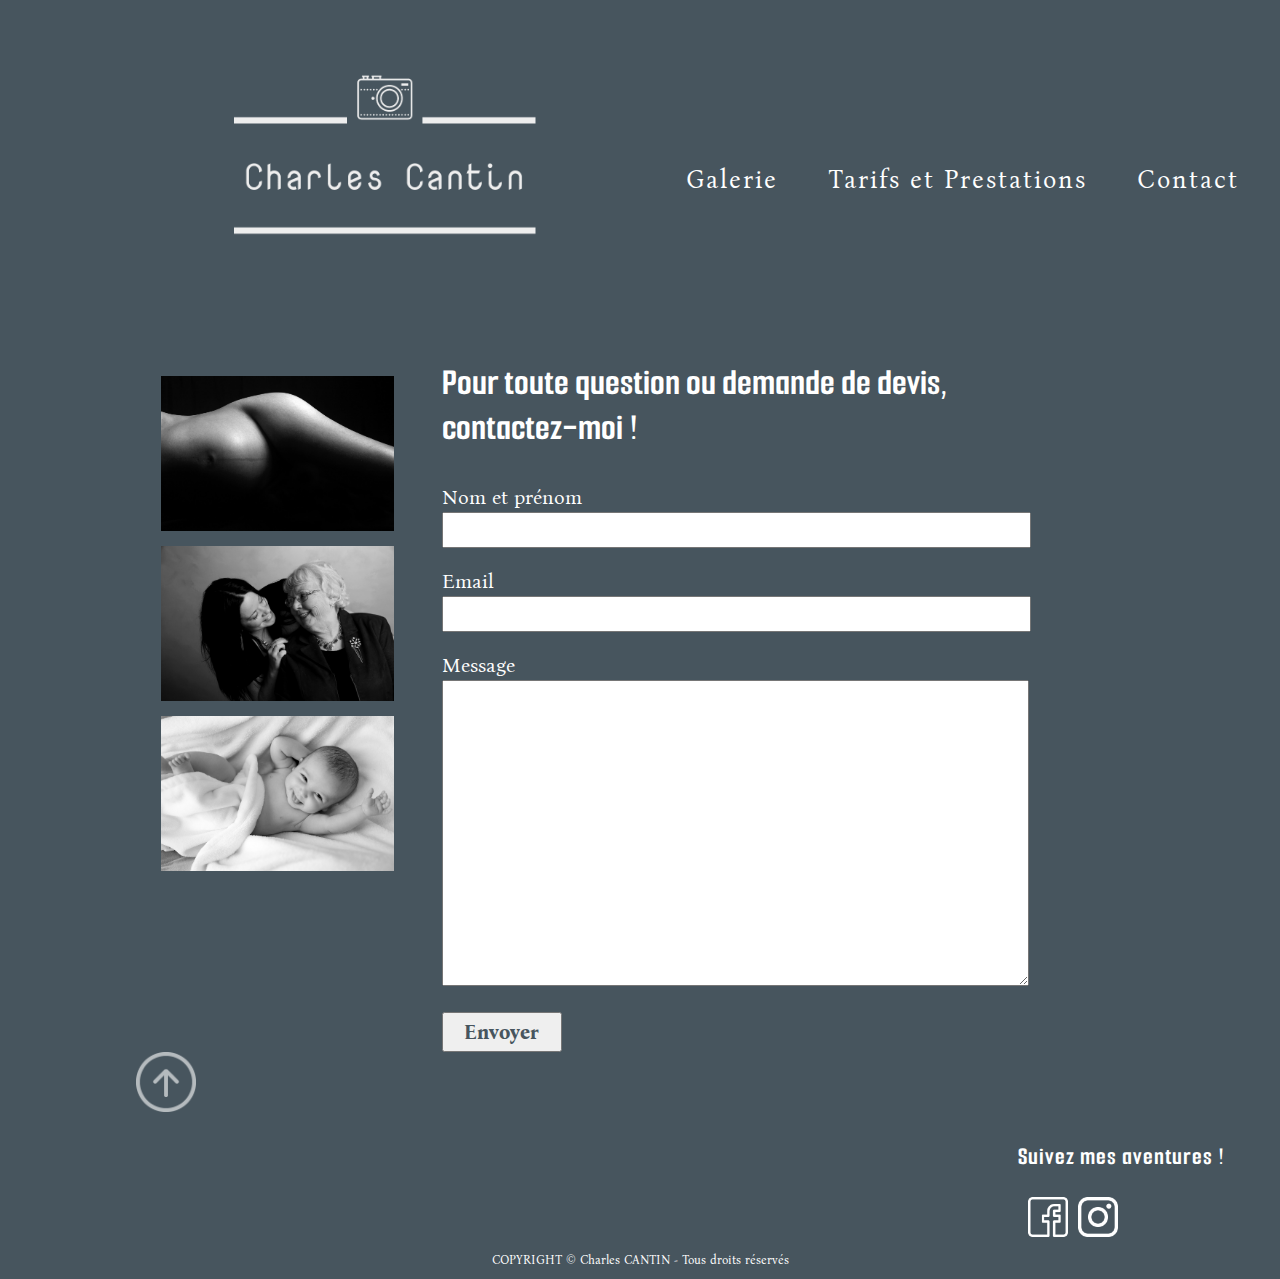
==== contact.html @ 1b3fb898 "second commit" ====
<!DOCTYPE html>
<html lang="fr">
<head>
    <title>Charles Cantin Photographe</title>

    <!--META-->
    <meta charset="UTF-8">
    <meta name="viewport" content="width=device-width, initial-scale=1.0">
    <meta name="keywords" content="Photographe, photo, photos, Photographie, portrait, studio, couple, grossesse, mariage, cérémonie, solo, baptême">
    <meta name="description" content="Bienvenue sur le site de Charles Cantin, photographe passionnée et capteur de moments de vie">

    <!--FONTS-->
    <link rel="preconnect" href="https://fonts.googleapis.com">
    <link rel="preconnect" href="https://fonts.gstatic.com" crossorigin>
    <link href="https://fonts.googleapis.com/css2?family=Bona+Nova&family=Smooch+Sans:wght@100&display=swap" rel="stylesheet">

    <!--CSS-->
    <link rel="stylesheet" href="style.css"/>

    <!--JS-->
    <script src="script.js" async></script>

</head>

<body class="body2">

    <header id="hautpage">
        <!-- logo -->
        <div><img class="logo" src="logo/logo2.png" alt="logo"></div>
            
        <!-- navigation -->
        <ul class="main-nav">
            <li><a href="galerie.html">Galerie</a></li>
            <li><a href="tarifs.html">Tarifs et Prestations</a></li>
            <li><a class="active" href="contact.html">Contact</a></li>      
        </ul>
        
    </header>

    <div class="container3">

        <div class="gal-contact">
            <img class="photos-contact" src="photos/grossesse/pregnancy.jpg" alt="pregnancy">
            <img class="photos-contact" src="photos/famille/grandmother.jpg" alt="grandmother">
            <img class="photos-contact" src="photos/bébé/babybed.jpg" alt="babybed">
        </div>

        <div class="bloc-contact">
            <h2>Pour toute question ou demande de devis, contactez-moi !</h2>

            <form
                action="https://formspree.io/f/mvojlkrn"
                method="POST"
>       
                <label>Nom et prénom 
                    <br><input class="champ" type="text" name="nom"></label>
                <br>
                
                <label>Email 
                    <br><input class="champ" type="email" name="email"></label>
                <br> 
                
                <label>Message
                    <br><textarea name="message"></textarea></label>
        
                <br>
                <button type="submit">Envoyer</button>

            </form>
        </div>

    </div>

    <a href="#hautpage"><img class="fleche"src="icones/fleche.png" alt="hautpage"></a>

    <footer>
        <div class="rs">
            <p class="follow">Suivez mes aventures !</p>
            
            <div class="rs2">
                <a href="www.facebook.com/charlescantin"><img class="fb" src="icones/facebook.png" alt="facebook"></a>
                <a href="www.instagram.com/charlescantin"><img class="ig" src="icones/instagram.png" alt="instagram"></a>
            </div>
        </div>

        <p class="credits">COPYRIGHT © Charles CANTIN - Tous droits réservés</p>

    </footer>

<script src="script.js" async></script>   

</body>

</html>
---- style.css ----
/* GENERAL */

body {
    background-color :#47555E;
}

a {
    text-decoration: none;
}

.fleche {
    width: 60px;
    height: auto;
    margin-left: 10%;
    opacity: 0.6 ;
}
.fleche:hover {
    opacity:1;
    transition: 0.3s;
}

h2 {
    font-family: 'Smooch Sans', sans-serif;
    font-size: 38px;
    color: white;
    letter-spacing: 1;
}


/* NAVIGATION */

header {
    display: flex;
    flex-direction: row;
    margin-left: 10%;
}

.logo {
    width: 500px;
    height: auto;
    margin-top: 10%;
}

.main-nav {
    display:flex;
    flex-direction: row;
    margin-top: 13%;
    list-style: none;
    text-decoration: none;
    font-family: 'Bona Nova', serif;
    color: white;
    font-size: 25px; 
    line-height: 2;
    letter-spacing: 2px;
    padding-left: 0;
}

.main-nav a:link {
    text-decoration: none;
    color:white;
}

.main-nav a {
    margin-left: 50px;
}

.main-nav a:visited {
    color: white;
    text-decoration: none;
}

.active {
    text-decoration: underline;
    color: white;
}

.main-nav a:hover {
    background-color:white ;
    color: #47555E;
    text-decoration: none;
}



/* PAGE ACCUEIL */

.body1 {
    background-attachment: fixed;
    background-image: url(photos/bébé/babyfoot.jpg);
    background-repeat: no-repeat;
    background-size: cover;
}

.container1 {
    position: relative;
    text-align: center;
    z-index: 1;
    margin-top: 20%;
}

.name1 {
    font-family: 'Bona Nova', serif;
    font-size: 60px;
    color: #47555E;
    margin-bottom: -10px;
}

.job1 {
    margin-top: -15px;
    font-family: 'Smooch Sans', sans-serif;
    color: #47555E;
    font-size: 50px;
}

hr {
    color: #47555E;
    size: 3px;
    width: 100px;
  }



/* PAGE GALERIE */

.body2 {
    margin-left: 10px;
    margin-right: 10px;
}

.container2 {
    display: flex;
    flex-direction: row;
}

.cat {
    margin-left: 10%;
    margin-top: 5%;
}

.title-cat {
    font-family:'Smooch Sans', sans-serif;
    color: white; 
    font-size: 35px;
    font-weight: bold;
}

label {
    font-family: 'Bona Nova', serif;
    color:white;
    line-height: 1.5;
    font-size: 20px;
}

.galerie {
    margin-left: 2%;
    margin-top: 7%;
}

.gal-wed, .gal-bab, .gal-two, .gal-fam, .gal-chr, .gal-preg {
    width: 30%;
}


/* TARIFS ET PRESTATIONS */

table {
    margin: 5% 12% 5% 12%;
    color: white;    
}

tr, td {
    vertical-align: top;
    padding: 10px;
}

.title {
    font-family: 'Bona Nova', serif;
    text-align: center;
    font-size: 20px;
    font-weight: 600;
}

.price {
    font-family:'Smooch Sans', sans-serif;
    font-weight: bold;
    font-size: 25px;
    text-align: center;
    border-bottom: 1px solid white;
    padding-top: 0px;
}

.description {
    text-align: justify;
    font-size: 18px;
    padding: 18px;
}

.small {
    font-size: 15px;
}

.gal-tarifs {
    margin-left: 5%;
    margin-right: 5%;
}

.photos-tarifs {
    width: 24%;
    margin-right: 5px;
    margin-bottom: 5%;
}

/*CONTACT*/

.container3 {
    display: flex;
    flex-direction: row;
    margin-left: 12%;
    margin-right: 12%;
    margin-top: 5%;
}

.gal-contact {
    display: flex;
    flex-direction: column;
    width: 40%;
    margin-top: 5%;
    margin-bottom: 3%;
}

.photos-contact {
    width: 100%;
    margin-bottom: 15px;
    height: auto;
}

.bloc-contact {
    display: flex;
    flex-direction: column;
    width: 100%;
    margin-left: 5%;
    margin-right: 10%;
}

form {
    display: flex;
    flex-direction: column;
}

.champ {
    width: 100%;
    height: 30px;
}

textarea {
    width: 100%;
    height: 300px;
}

button {
    width: 120px;
    height: 40px;
    font-family: 'Bona Nova', serif;
    font-size: 20px;
    color:#47555E;
    font-weight: 600;
}


/*FOOTER */

.rs {
    display: flex;
    flex-direction: column;
    margin-left: 80%;
}

.rs2 {
    display: flex;
    flex-direction: row;
}

.follow {
    font-family: 'Smooch Sans', sans-serif;
    color : white;
    font-size: 25px;
    font-weight: bold;
    letter-spacing: 1px;
}

.fb, .ig {
    width: 40px;
    margin-left: 10px;
}

.fb:hover, .ig:hover {
    transform: rotateY(360deg);
    transition: 0.5s;
}

.credits {
    font-family: 'Bona Nova', serif;
    color:white;
    font-size: 12px ;
    text-align: center;
}
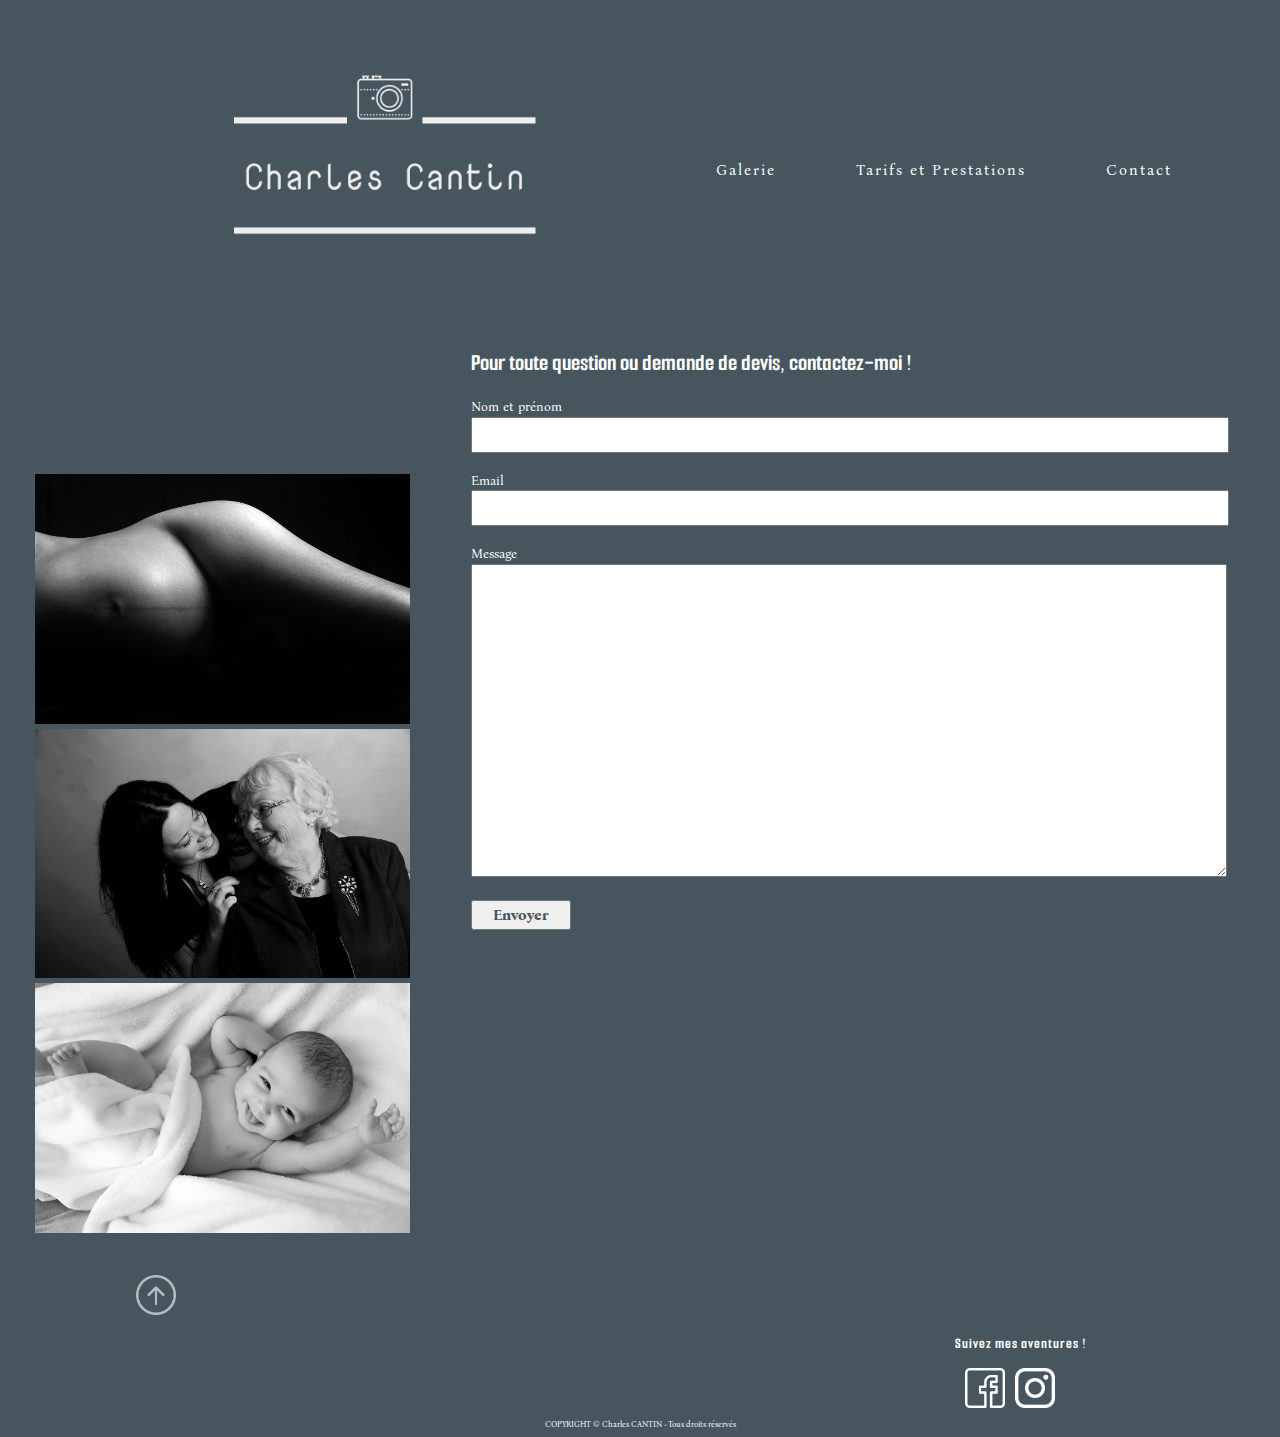
==== commit 789ec1d7: "media queries" ====
--- a/contact.html
+++ b/contact.html
@@ -16,6 +16,7 @@
 
     <!--CSS-->
     <link rel="stylesheet" href="style.css"/>
+    <link rel="stylesheet" href="media.css"/>
 
     <!--JS-->
     <script src="script.js" async></script>
--- a/style.css
+++ b/style.css
@@ -1,306 +1,289 @@
 /* GENERAL */
 
 body {
-    background-color :#47555E;
+  background-color: #47555e;
 }
 
 a {
-    text-decoration: none;
+  text-decoration: none;
 }
 
 .fleche {
-    width: 60px;
-    height: auto;
-    margin-left: 10%;
-    opacity: 0.6 ;
+  width: 60px;
+  height: auto;
+  margin-left: 10%;
+  opacity: 0.6;
 }
 .fleche:hover {
-    opacity:1;
-    transition: 0.3s;
+  opacity: 1;
+  transition: 0.3s;
 }
 
 h2 {
-    font-family: 'Smooch Sans', sans-serif;
-    font-size: 38px;
-    color: white;
-    letter-spacing: 1;
-}
-
+  font-family: "Smooch Sans", sans-serif;
+  font-size: 38px;
+  color: white;
+  letter-spacing: 1;
+}
 
 /* NAVIGATION */
 
 header {
-    display: flex;
-    flex-direction: row;
-    margin-left: 10%;
+  display: flex;
+  flex-direction: row;
 }
 
 .logo {
-    width: 500px;
-    height: auto;
-    margin-top: 10%;
+  width: 500px;
+  height: auto;
+  margin-top: 10%;
 }
 
 .main-nav {
-    display:flex;
-    flex-direction: row;
-    margin-top: 13%;
-    list-style: none;
-    text-decoration: none;
-    font-family: 'Bona Nova', serif;
-    color: white;
-    font-size: 25px; 
-    line-height: 2;
-    letter-spacing: 2px;
-    padding-left: 0;
+  display: flex;
+  flex-direction: row;
+  list-style: none;
+  text-decoration: none;
+  font-family: "Bona Nova", serif;
+  color: white;
+  font-size: 25px;
+  line-height: 2;
+  letter-spacing: 2px;
+  padding-left: 0;
 }
 
 .main-nav a:link {
-    text-decoration: none;
-    color:white;
-}
-
-.main-nav a {
-    margin-left: 50px;
+  text-decoration: none;
+  color: white;
 }
 
 .main-nav a:visited {
-    color: white;
-    text-decoration: none;
+  color: white;
+  text-decoration: none;
 }
 
 .active {
-    text-decoration: underline;
-    color: white;
+  text-decoration: underline;
+  color: white;
 }
 
 .main-nav a:hover {
-    background-color:white ;
-    color: #47555E;
-    text-decoration: none;
-}
-
-
+  background-color: white;
+  color: #47555e;
+  text-decoration: none;
+}
 
 /* PAGE ACCUEIL */
 
 .body1 {
-    background-attachment: fixed;
-    background-image: url(photos/bébé/babyfoot.jpg);
-    background-repeat: no-repeat;
-    background-size: cover;
+  background-image: url(photos/bébé/babyfoot.jpg);
+  background-repeat: no-repeat;
 }
 
 .container1 {
-    position: relative;
-    text-align: center;
-    z-index: 1;
-    margin-top: 20%;
+  position: relative;
+  text-align: center;
+  z-index: 1;
+  margin-top: 20%;
 }
 
 .name1 {
-    font-family: 'Bona Nova', serif;
-    font-size: 60px;
-    color: #47555E;
-    margin-bottom: -10px;
+  font-family: "Bona Nova", serif;
+  font-size: 60px;
+  color: #47555e;
+  margin-bottom: -10px;
 }
 
 .job1 {
-    margin-top: -15px;
-    font-family: 'Smooch Sans', sans-serif;
-    color: #47555E;
-    font-size: 50px;
+  margin-top: -15px;
+  font-family: "Smooch Sans", sans-serif;
+  color: #47555e;
+  font-size: 50px;
 }
 
 hr {
-    color: #47555E;
-    size: 3px;
-    width: 100px;
-  }
-
-
+  color: #47555e;
+  size: 3px;
+  width: 100px;
+}
 
 /* PAGE GALERIE */
 
-.body2 {
-    margin-left: 10px;
-    margin-right: 10px;
-}
-
 .container2 {
-    display: flex;
-    flex-direction: row;
-}
-
-.cat {
-    margin-left: 10%;
-    margin-top: 5%;
+  display: flex;
+  flex-direction: row;
 }
 
 .title-cat {
-    font-family:'Smooch Sans', sans-serif;
-    color: white; 
-    font-size: 35px;
-    font-weight: bold;
+  font-family: "Smooch Sans", sans-serif;
+  color: white;
+  font-size: 35px;
+  font-weight: bold;
 }
 
 label {
-    font-family: 'Bona Nova', serif;
-    color:white;
-    line-height: 1.5;
-    font-size: 20px;
+  font-family: "Bona Nova", serif;
+  color: white;
+  line-height: 1.5;
+  font-size: 20px;
 }
 
 .galerie {
-    margin-left: 2%;
-    margin-top: 7%;
-}
-
-.gal-wed, .gal-bab, .gal-two, .gal-fam, .gal-chr, .gal-preg {
-    width: 30%;
-}
-
+  margin-left: 2%;
+  margin-top: 7%;
+}
+
+.gal-wed,
+.gal-bab,
+.gal-two,
+.gal-fam,
+.gal-chr,
+.gal-preg {
+  width: 30%;
+}
 
 /* TARIFS ET PRESTATIONS */
 
-table {
-    margin: 5% 12% 5% 12%;
-    color: white;    
-}
-
-tr, td {
-    vertical-align: top;
-    padding: 10px;
-}
-
-.title {
-    font-family: 'Bona Nova', serif;
-    text-align: center;
-    font-size: 20px;
-    font-weight: 600;
-}
-
-.price {
-    font-family:'Smooch Sans', sans-serif;
-    font-weight: bold;
-    font-size: 25px;
-    text-align: center;
-    border-bottom: 1px solid white;
-    padding-top: 0px;
-}
-
-.description {
-    text-align: justify;
-    font-size: 18px;
-    padding: 18px;
+.prestations-laptop {
+  margin: 5% 12% 5% 12%;
+  color: white;
+}
+
+tr,
+td {
+  vertical-align: top;
+  padding: 10px;
+}
+
+.title-laptop {
+  font-family: "Bona Nova", serif;
+  text-align: center;
+  font-size: 20px;
+  font-weight: 600;
+}
+
+.price-laptop {
+  font-family: "Smooch Sans", sans-serif;
+  font-weight: bold;
+  font-size: 25px;
+  text-align: center;
+  border-bottom: 1px solid white;
+  padding-top: 0px;
+}
+
+.description-laptop {
+  text-align: justify;
+  font-size: 18px;
+  padding: 18px;
 }
 
 .small {
-    font-size: 15px;
+  font-size: 15px;
 }
 
 .gal-tarifs {
-    margin-left: 5%;
-    margin-right: 5%;
+  margin-left: 5%;
+  margin-right: 5%;
 }
 
 .photos-tarifs {
-    width: 24%;
-    margin-right: 5px;
-    margin-bottom: 5%;
+  width: 24%;
+  margin-right: 5px;
+  margin-bottom: 5%;
 }
 
 /*CONTACT*/
 
 .container3 {
-    display: flex;
-    flex-direction: row;
-    margin-left: 12%;
-    margin-right: 12%;
-    margin-top: 5%;
+  display: flex;
+  flex-direction: row;
+  margin-left: 12%;
+  margin-right: 12%;
+  margin-top: 5%;
 }
 
 .gal-contact {
-    display: flex;
-    flex-direction: column;
-    width: 40%;
-    margin-top: 5%;
-    margin-bottom: 3%;
+  display: flex;
+  flex-direction: column;
+  width: 40%;
+  margin-top: 5%;
+  margin-bottom: 3%;
 }
 
 .photos-contact {
-    width: 100%;
-    margin-bottom: 15px;
-    height: auto;
+  width: 100%;
+  margin-bottom: 15px;
+  height: auto;
 }
 
 .bloc-contact {
-    display: flex;
-    flex-direction: column;
-    width: 100%;
-    margin-left: 5%;
-    margin-right: 10%;
+  display: flex;
+  flex-direction: column;
+  width: 100%;
+  margin-left: 5%;
+  margin-right: 10%;
 }
 
 form {
-    display: flex;
-    flex-direction: column;
+  display: flex;
+  flex-direction: column;
 }
 
 .champ {
-    width: 100%;
-    height: 30px;
+  width: 100%;
+  height: 30px;
 }
 
 textarea {
-    width: 100%;
-    height: 300px;
+  width: 100%;
+  height: 300px;
 }
 
 button {
-    width: 120px;
-    height: 40px;
-    font-family: 'Bona Nova', serif;
-    font-size: 20px;
-    color:#47555E;
-    font-weight: 600;
-}
-
+  width: 120px;
+  height: 40px;
+  font-family: "Bona Nova", serif;
+  font-size: 20px;
+  color: #47555e;
+  font-weight: 600;
+}
 
 /*FOOTER */
 
 .rs {
-    display: flex;
-    flex-direction: column;
-    margin-left: 80%;
+  display: flex;
+  flex-direction: column;
+  margin-left: 80%;
 }
 
 .rs2 {
-    display: flex;
-    flex-direction: row;
+  display: flex;
+  flex-direction: row;
 }
 
 .follow {
-    font-family: 'Smooch Sans', sans-serif;
-    color : white;
-    font-size: 25px;
-    font-weight: bold;
-    letter-spacing: 1px;
-}
-
-.fb, .ig {
-    width: 40px;
-    margin-left: 10px;
-}
-
-.fb:hover, .ig:hover {
-    transform: rotateY(360deg);
-    transition: 0.5s;
+  font-family: "Smooch Sans", sans-serif;
+  color: white;
+  font-size: 25px;
+  font-weight: bold;
+  letter-spacing: 1px;
+}
+
+.fb,
+.ig {
+  width: 40px;
+  margin-left: 10px;
+}
+
+.fb:hover,
+.ig:hover {
+  transform: rotateY(360deg);
+  transition: 0.5s;
 }
 
 .credits {
-    font-family: 'Bona Nova', serif;
-    color:white;
-    font-size: 12px ;
-    text-align: center;
-}+  font-family: "Bona Nova", serif;
+  color: white;
+  font-size: 12px;
+  text-align: center;
+}
--- a/media.css
+++ b/media.css
@@ -0,0 +1,292 @@
+/* MOBILES */
+
+@media screen and (max-width: 426px) {
+  .fleche {
+    width: 40px;
+  }
+  .logo {
+    width: 230px;
+  }
+  .main-nav {
+    font-size: 15px;
+    flex-direction: column;
+    margin-top: 8%;
+  }
+  .name1 {
+    font-size: 30px;
+  }
+  .job1 {
+    font-size: 25px;
+    font-weight: 800;
+  }
+  .body1 {
+    background-position-x: 25%;
+  }
+  .container1 {
+    margin-top: 70%;
+  }
+  .cat {
+    margin-left: 5%;
+  }
+  .title-cat {
+    font-size: 20px;
+  }
+  label {
+    font-size: 10px;
+  }
+  .galerie {
+    margin-left: 5%;
+  }
+  .gal-wed,
+  .gal-bab,
+  .gal-two,
+  .gal-fam,
+  .gal-chr,
+  .gal-preg {
+    width: 45%;
+  }
+  .rs {
+    margin-left: 60%;
+  }
+  .follow {
+    font-size: 15px;
+  }
+  .rs2 {
+    justify-content: flex-end;
+    margin-right: 20%;
+  }
+  .fb,
+  .ig {
+    width: 30px;
+  }
+  .credits {
+    font-size: 10px;
+  }
+  .prestations-laptop {
+    display: none;
+  }
+  .prestations-mobile1,
+  .prestations-mobile2 {
+    color: white;
+    margin-left: 2%;
+    margin-right: 2%;
+  }
+  .prestations-mobile1,
+  .prestations-mobile2 {
+    margin-top: 2%;
+  }
+  .prestations-mobile2 {
+    margin-bottom: 10%;
+  }
+  .title-mobile {
+    font-family: "Bona Nova", serif;
+    font-size: 15px;
+    color: white;
+    text-align: center;
+    font-weight: 600;
+  }
+  .price-mobile {
+    font-family: "Smooch Sans", sans-serif;
+    font-weight: bold;
+    font-size: 20px;
+    text-align: center;
+    border-bottom: 2px dotted white;
+    padding-top: 0px;
+  }
+  .description-mobile {
+    text-align: justify;
+    font-size: 12px;
+    padding: 10px;
+  }
+  .small {
+    font-size: 8px;
+  }
+  .ligne-mobile {
+    width: 100%;
+  }
+  .photos-tarifs {
+    width: 48%;
+    margin-bottom: 0%;
+  }
+  .gal-tarifs {
+    margin-left: 2%;
+    margin-right: 2%;
+    margin-bottom: 5%;
+  }
+  .container3 {
+    margin-left: 2%;
+    margin-right: 2%;
+  }
+  h2 {
+    font-size: 20px;
+  }
+  .bloc-contact {
+    margin-left: 4%;
+    margin-right: 2%;
+  }
+  .gal-contact {
+    width: 60%;
+    margin-top: 26%;
+  }
+  .photos-contact {
+    margin-bottom: 10px;
+  }
+  .champ {
+    height: 25px;
+  }
+  textarea {
+    height: 180px;
+  }
+  button {
+    width: 80px;
+    height: 30px;
+    font-size: 15px;
+  }
+}
+
+/* TABLETTES */
+
+@media screen and (min-width: 768px) {
+  .name1 {
+    font-size: 35px;
+  }
+  .job1 {
+    font-size: 30px;
+    font-weight: 800;
+  }
+  .container1 {
+    margin-top: 32%;
+  }
+  .body1 {
+    background-attachment: fixed;
+  }
+  .fleche {
+    width: 40px;
+  }
+  .logo {
+    width: 300px;
+  }
+  .main-nav {
+    font-size: 15px;
+    margin-top: 10%;
+  }
+  .main-nav a {
+    padding-left: 30px;
+  }
+  .body2 {
+    margin-left: 10px;
+    margin-right: 10px;
+  }
+  .prestations-mobile1,
+  .prestations-mobile2 {
+    display: none;
+  }
+  .prestations-laptop {
+    margin: 5% 2% 0% 2%;
+  }
+  .title-laptop {
+    font-size: 15px;
+  }
+  .price-laptop {
+    font-size: 18px;
+  }
+  .description-laptop {
+    font-size: 15px;
+  }
+  .small {
+    font-size: 10px;
+  }
+  .gal-tarifs {
+    margin-left: 2%;
+    margin-right: 2%;
+  }
+  .photos-tarifs {
+    width: 24%;
+    margin-right: 2px;
+  }
+  .cat {
+    margin-left: 2%;
+    margin-top: 3%;
+    width: 30%;
+  }
+  .title-cat {
+    font-size: 25px;
+  }
+  .galerie {
+    margin-left: 5%;
+  }
+  label {
+    font-size: 13px;
+  }
+  .container3 {
+    margin-left: 2%;
+    margin-right: 2%;
+  }
+  .gal-contact {
+    width: 50%;
+    margin-top: 12%;
+  }
+  .bloc-contact {
+    margin-right: 2%;
+  }
+  .photos-contact {
+    margin-bottom: 5px;
+  }
+  h2 {
+    font-size: 24px;
+  }
+  textarea {
+    height: 307px;
+  }
+  button {
+    font-size: 15px;
+    width: 100px;
+    height: 30px;
+  }
+  .follow {
+    font-size: 15px;
+  }
+  .rs {
+    margin-left: 75%;
+  }
+  .credits {
+    font-size: 8px;
+  }
+}
+
+/* LAPTOPS*/
+
+@media screen and (min-width: 1024px) {
+  header {
+    margin-left: 10%;
+  }
+  .logo {
+    width: 500px;
+  }
+  .main-nav {
+    margin-top: 13%;
+  }
+
+  .main-nav a {
+    margin-left: 50px;
+  }
+  .body1 {
+    background-attachment: fixed;
+    background-size: cover;
+  }
+  .body2 {
+    margin-left: 10px;
+    margin-right: 10px;
+  }
+  .cat {
+    margin-left: 10%;
+    margin-top: 5%;
+  }
+  .table-mobile1,
+  .table-mobile2,
+  .title-mobile,
+  .price-mobile,
+  .description-mobile {
+    display: none;
+  }
+}
